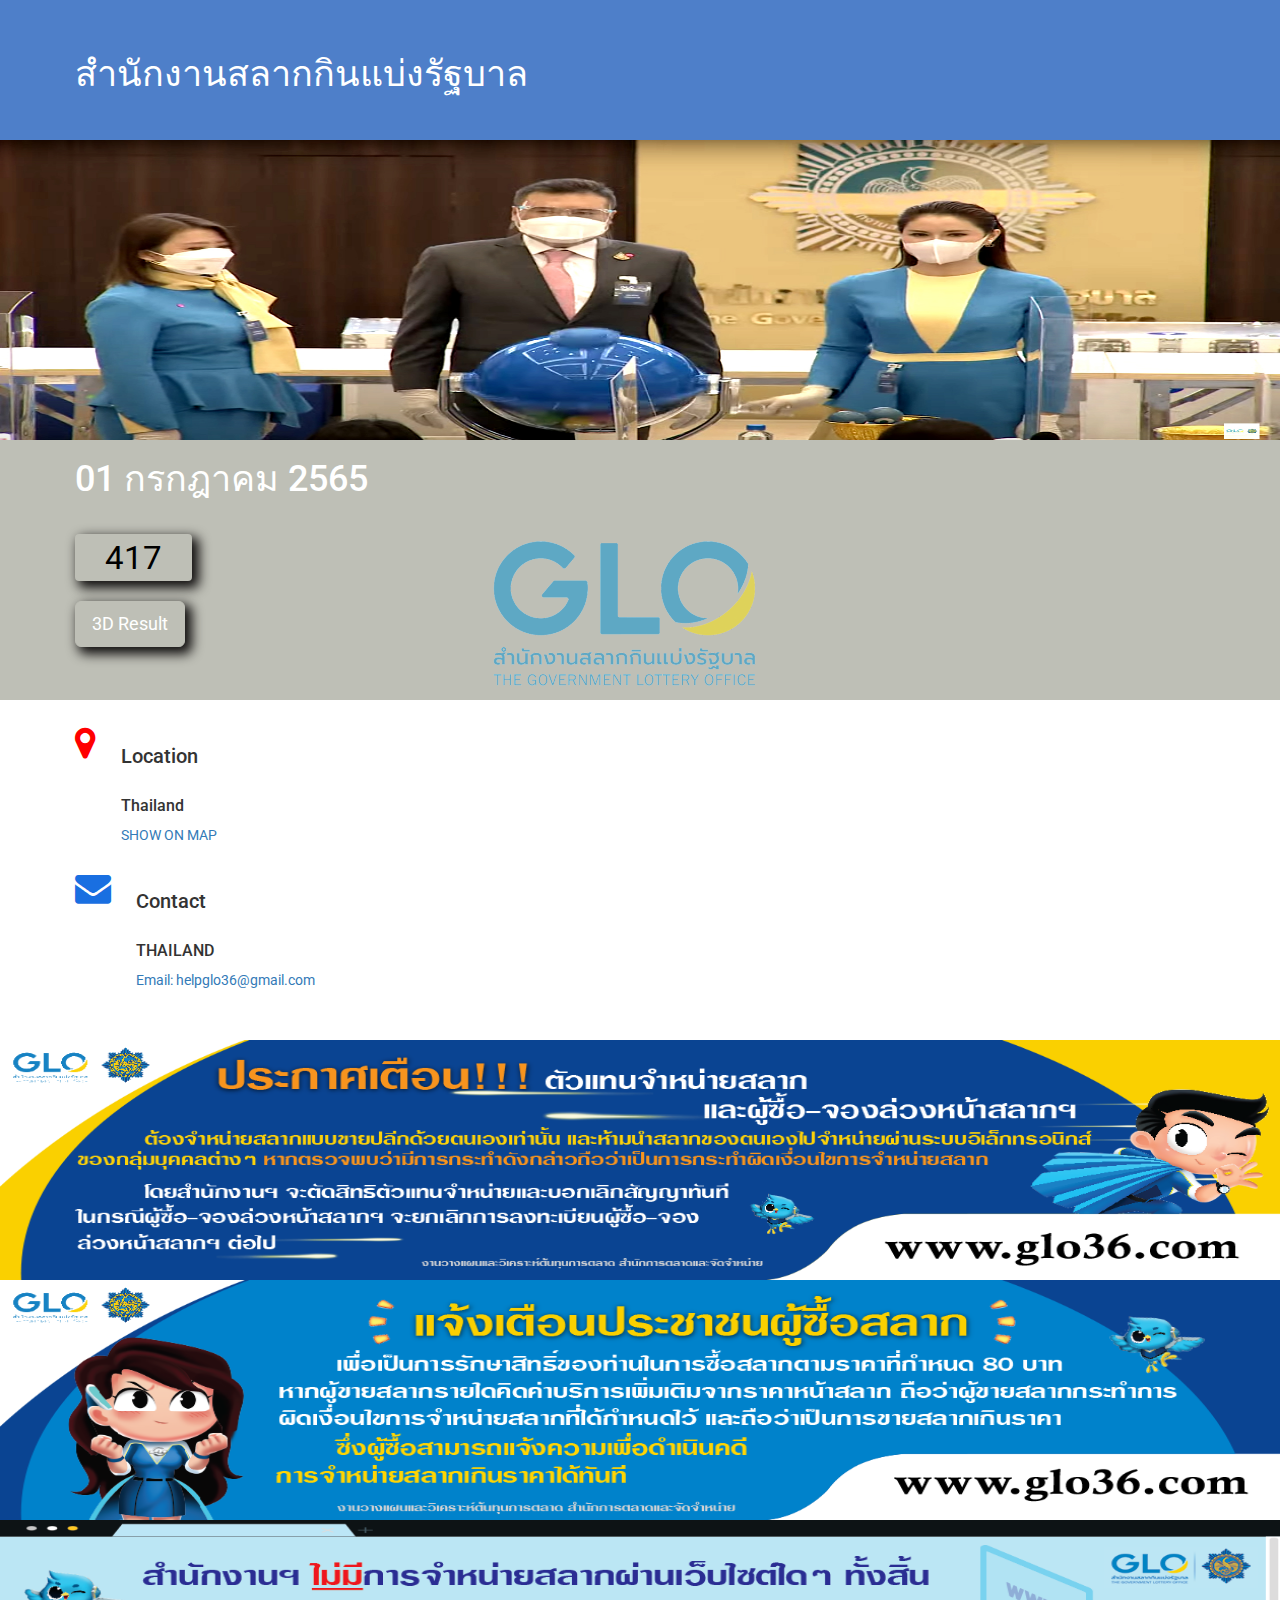
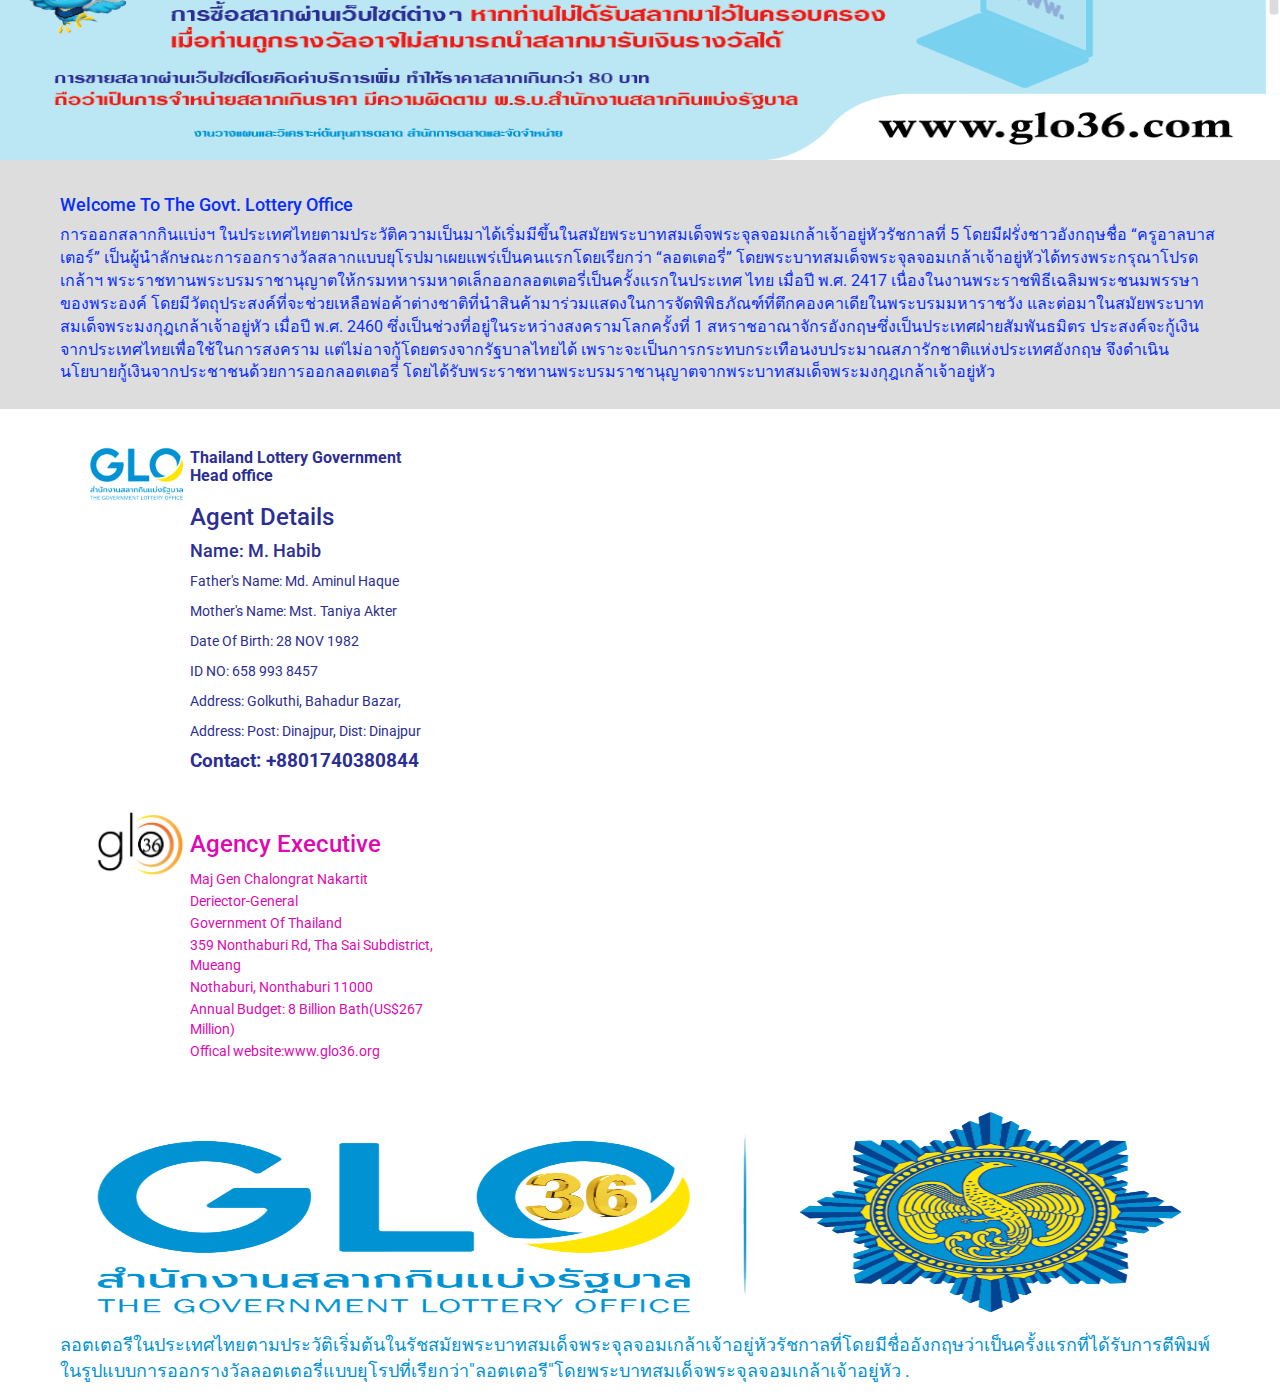
==== index.html @ 9fcb453f "habib.online.2564" ====
<!DOCTYPE html>
<html lang="">

<head>
    <meta charset="utf-8">
    <meta name="viewport" content="width=device-width, initial-scale=1.0">
    <title>สำนักงานสลากกินแบ่งรัฐบาล</title>
    <link rel="icon" href="assets/image/preloading.gif" type="image/gif" sizes="16x16">
    <link rel="stylesheet" href="assets/css/font-awesome.min.css">
    <link href="https://fonts.googleapis.com/css2?family=Roboto:wght@300;400;500;700;900&display=swap" rel="stylesheet">
    <link rel="stylesheet" href="assets/css/bootstrap.min.css">
    <link rel="stylesheet" href="assets/css/style.css">
    <link rel="stylesheet" href="assets/css/responsive.css">
</head>

<body onload="myfunction()">
    <div id="loading"></div>


    <!--start heading section-->
    <div class="heading_text">
        <div class="container">
            <div class="heading_t">
                <h1>สำนักงานสลากกินแบ่งรัฐบาล</h1>
            </div>
        </div>
    </div>
    <!--start heading section-->




    <!--start banar area-->
    <div class="containera">
        <div class="banar">
        </div>
    </div>

    <!--end banar area-->




    <!--start Result Area-->
    <section class="main_result_area">
        <div class="container">
            <div class="result">
                <div class="result_date">
                    <h1>01 กรกฎาคม 2565</h1>
                </div>
                <div class="result_btn">
                    <button type="button" class="btn btn-outline-success">417</button>
                </div>
                <div class="live_result">
                    <a href="https://thailotto.club/" target="_blank"><button type="button" class="btn btn-primary btn-lg">3D Result</button></a>
                </div>
                <!--change-->
                <div class="watermark">
                    <img src="assets/image/unnamed.png" alt="">
                </div>
            </div>
        </div>
    </section>
    <!--end Result Area-->


    <!--start location area-->
    <section class="location_area">
        <div class="container">
            <div class="locaton">
                <div class="location_icon">
                    <i class="fa fa-map-marker" style="color: red;" aria-hidden="true"></i>
                </div>
                <div class="location_text">
                    <h1>Location</h1>
                    <h2>Thailand</h2>
                    <a href="map.html">SHOW ON MAP</a>
                </div>
            </div>
            <div class="locaton">
                <div class="location_icon">
                  
                    <i class="fa fa-envelope" style="color: #196FE1;" aria-hidden="true"></i>
                </div>
                <div class="location_text">
                    <h1>Contact</h1>
                    <h2>THAILAND</h2>
                    <a href="mailto:glo36@gmail.com">Email: helpglo36@gmail.com</a>

                </div>
            </div>


        </div>


    </section>
     <section class="bg-img_tow">

    </section>
    <section class="bg-img_four">

    </section>
    <section class="bg-img_three">

    </section>
   
    
    
    
    <!--welcom section start-->
  <section class="welcom_section">
      <div class="container">
          <div class="row">
              <div class="welcom">
                   <h3>Welcome To The Govt. Lottery Office</h3>
                    <p>การออกสลากกินแบ่งฯ ในประเทศไทยตามประวัติความเป็นมาได้เริ่มมีขึ้นในสมัยพระบาทสมเด็จพระจุลจอมเกล้าเจ้าอยู่หัวรัชกาลที่ 5 โดยมีฝรั่งชาวอังกฤษชื่อ “ครูอาลบาสเตอร์” เป็นผู้นำลักษณะการออกรางวัลสลากแบบยุโรปมาเผยแพร่เป็นคนแรกโดยเรียกว่า “ลอตเตอรี่” โดยพระบาทสมเด็จพระจุลจอมเกล้าเจ้าอยู่หัวได้ทรงพระกรุณาโปรดเกล้าฯ พระราชทานพระบรมราชานุญาตให้กรมทหารมหาดเล็กออกลอตเตอรี่เป็นครั้งแรกในประเทศ ไทย เมื่อปี พ.ศ. 2417 เนื่องในงานพระราชพิธีเฉลิมพระชนมพรรษาของพระองค์ โดยมีวัตถุประสงค์ที่จะช่วยเหลือพ่อค้าต่างชาติที่นำสินค้ามาร่วมแสดงในการจัดพิพิธภัณฑ์ที่ตึกคองคาเดียในพระบรมมหาราชวัง และต่อมาในสมัยพระบาทสมเด็จพระมงกุฎเกล้าเจ้าอยู่หัว เมื่อปี พ.ศ. 2460 ซึ่งเป็นช่วงที่อยู่ในระหว่างสงครามโลกครั้งที่ 1 สหราชอาณาจักรอังกฤษซึ่งเป็นประเทศฝ่ายสัมพันธมิตร ประสงค์จะกู้เงินจากประเทศไทยเพื่อใช้ในการสงคราม แต่ไม่อาจกู้โดยตรงจากรัฐบาลไทยได้ เพราะจะเป็นการกระทบกระเทือนงบประมาณสภารักชาติแห่งประเทศอังกฤษ จึงดำเนินนโยบายกู้เงินจากประชาชนด้วยการออกลอตเตอรี่ โดยได้รับพระราชทานพระบรมราชานุญาตจากพระบาทสมเด็จพระมงกุฎเกล้าเจ้าอยู่หัว</p>
              </div>
          </div>
      </div>
  </section>
 <!--welcom section end-->
    <!--end location area-->

    <!--Start Heade office details-->
    <section class="headoffice" style="padding-top: 30px;">
        <div class="container">
            <div class="head">

                <div class="ep-item col-lg-4">
                    <div class="items">
                        <div class="ep-logo">
                            <img src="assets/image/unnamed.png" alt="Card image cap">
                        </div>
                        <div class="ep-text card-body" style="color: #2B2E94;">
                            <h5 class="card-title">Thailand Lottery Government Head office</h5>
                            <h3>Agent Details</h3>
                            <h4>Name: M. Habib</h4>
                            <p>Father's Name: Md. Aminul Haque</p>
                            <p>Mother's Name: Mst. Taniya Akter</p>
                            <p>Date Of Birth: 28 NOV 1982</p>
                            <p>ID NO: 658 993 8457</p>
                            <p>Address: Golkuthi, Bahadur Bazar,</p>
                            <p>Address: Post: Dinajpur, Dist: Dinajpur</p>
                            <h5 class="card-text">Contact: +8801740380844</h5>
                        </div>
                    </div>
                </div>

            </div>
        </div>

    </section>
    <!--End Heade office details-->
    <!--Start admin List-->

    <section class="headoffice">
        <div class="container">
            <div class="head">

                <div class="ep-item col-lg-4">
                    <div class="items">
                        <div class="ep-logo">
                            <img src="assets/image/glologo.png" alt="Card image cap">
                        </div>
                        <div class="ep-text card-body admin_details" style="color: #DD0AB1;">
                            <h3>Agency Executive</h3>
                            <ul>

                                <li>Maj Gen Chalongrat Nakartit</li>
                                <li>Deriector-General</li>
                                <li>Government Of Thailand</li>
                                <li>359 Nonthaburi Rd, Tha Sai Subdistrict, Mueang</li>
                                <li>Nothaburi, Nonthaburi 11000</li>
                                <li>Annual Budget: 8 Billion Bath(US$267 Million)</li>
                                <li>Offical website:www.glo36.org</li>
                            </ul>
                        </div>
                    </div>
                </div>

            </div>
        </div>

    </section>
    <!--End admin List-->
    
 <div class="down_img_here">
     <div class="container">
         <div class="row">
             <div class="img_down">
                 <img src="assets/image/GLO36.COM.png" alt="img">
                 <p>ลอตเตอรีในประเทศไทยตามประวัติเริ่มต้นในรัชสมัยพระบาทสมเด็จพระจุลจอมเกล้าเจ้าอยู่หัวรัชกาลที่โดยมีชื่ออังกฤษว่าเป็นครั้งแรกที่ได้รับการตีพิมพ์ในรูปแบบการออกรางวัลลอตเตอรี่แบบยุโรปที่เรียกว่า"ลอตเตอรี"โดยพระบาทสมเด็จพระจุลจอมเกล้าเจ้าอยู่หัว . </p>
             </div>
         </div>
     </div>
 </div>

    <script src="assets/js/jquery-1.9.0.min.js"></script>
    <script src="assets/js/bootstrap.min.js"></script>
    <script src="assets/js/custom.js"></script>
</body>

</html>
---- assets/css/style.css ----
* {
    margin: 0;
    padding: 0;
    outline: none;
}
a{
    text-decoration: none;
}
ul{
    margin: 0;
    padding: 0;
}

.container {
    max-width: 1160px;
    width: 100%;
    margin: 0 auto;
}

body {
    font-family: 'Roboto', sans-serif;

}
#loading{
    position: fixed;
    width: 100%;
    height: 100vh;
    background: #fff url('../image/preloading.gif') no-repeat center;
    z-index: 9999;
}





.heading_text {
    background: #4E7FC9;
}

.heading_text h1 {
    color: #fff;
    padding: 35px 0px;
}

.banar {
    padding: 70px 0px;
     background: url(../image/slider/01.jpg) no-repeat scroll 0 0 / 100% 100%;
    height: 300px
}

.main_result_area {
	background-color: #BEBFB6;
	padding: 33px 0px;
    padding-top: 0px;
}

.result_date {}

.result_date h1 {
    font-size: 36px;
    color: #fff;
    padding: 25px 0px;
    padding-top: 0px;
}

.result_btn {}

.result_btn button {
	font-size: 33px;
	color: black;
	background: #BEBFB6;
	border: gray;
	box-shadow: 5px 5px 12px 2px rgb(16, 14, 14);
	transition: 0.5s;
	padding: 0px 30px;
}

.result_btn button:hover {
    color: #fff;
    background: black;

}
.btn-primary {
	color: #fff;
	background-color: #BEBFB6;
	border-color: #BEBFB6;
    box-shadow: 5px 5px 12px 2px rgb(16, 14, 14);
}
.live_result {
    padding: 20px 0px;

}
.result{
    position: relative;
}
.watermark {
	position: absolute;
	top: 27%;
	left: 37%;
}
.watermark img{
    width: 100%;
    opacity: 0.5;
}
/*Change location start*/
.headoffice_name h4 {
	font-size: 23px;
	color: #fff;
	font-weight: 700;
    line-height: 36px;
}

/*start location area*/
.location_area {
    padding: 25px 0px;
   

}

.heaidng_h {
    margin: 0 auto;
}

.location_area {
	padding: 25px 0px;
}

.locaton {
    display: flex;
    flex-wrap: wrap;
    padding-bottom: 25px;
}

.location_icon {
    margin-right: 25px;
}

.location_icon i {
    font-size: 36px;
    color: black;
}

.location_text {}

.location_text h1 {
    font-size: 20px;
    padding-bottom: 10px;
}

.location_text h2 {
    font-size: 16px;
}
.phone{
    margin-left: 55px;
}




/*map area 2nd html start*/
.location_map {
    text-align: center;
    width: 100%;
}
.location_map iframe {
    height: 400px;
width: 100%;
    align-items: center;

}


.map_area{
      width: 100%;
    margin: 0 auto;
}
.back{
    display: flex;
    justify-content: space-between;
    align-items: center;
    background: #4E7FC9;
    padding: 25px;
    
}
.back_icon{}
.back_icon i{
    font-size: 20px;
    color: #fff;
}
.back_location{}
.back_location p{
    font-size: 20px;
    color: #fff;
}
/*map area 2nd html end*/


/*edit Css*/
/*mebmebr list start*/
.member_list{}
.member_list h1{
    font-size: 19px;
     color: #be5e5e;
}
.member_list h1 i{
    font-size: 18px;
    margin-right: 17px;
    color: #be5e5e;
}
.drow_date h3{
     font-size: 25px;
    font-weight: 700;
    color: blue;
}
/*mebmebr list end*/

.card-text{
    font-size: 26px;
    font-weight: 700;
}
.headoffice{
    padding: 40px 0px;
    position: relative;
}

.name{
    font-size: 18px;
    font-weight: 700;
}
.table {
	border: 1px solid black;
	text-align: center;
    margin-bottom: 0px;
}
.t_head{
    color: #ff3100;
    background: #a6bf89;
     border: 5px solid #0192D2;
    
}
th{
    border: 1px solid black; 
}
td{
     border: 1px solid black;
}
.body-border{
   border: 5px solid #0192D2;
}

.items{
    display: flex;
    justify-content: space-between;
    
}
.ep-logo{
    flex-basis: 25%;
}
.ep-logo img{
    max-width: 100px;
    border-radius: ;
}

.ep-text{
    flex-basis: 75%;
}
.card-title {
	font-size: 16px;
	font-weight: 700;
}
.ep-text h6 {
	font-size: 22px;
	word-spacing: 10px;
}
.card-text {
	font-size: 19px;
	font-weight: 700;
}
.m-toggle{
    padding-top: 15px;
    padding-bottom: 25px;
}
.m-toggle button{
    font-size: 22px;
    color: #fff;
    font-weight: 700;
    padding: 5px 15px;
}
.m-toggle button:hover{
    color: red;
    background: yellow;
}
@media all and (max-width: 480px) {
    .table-striped{
        display: none;
    }
    }


.admin_area{}
.admin_details{}
.admin_details ul{
    
    list-style: none;
}
.admin_details ul li {
	padding: 1px 0px;
}
.bg-img_tow{
    background: url(../image/sl5.png) no-repeat scroll 0 0 / 100% 100%;
    padding: 120px 0px;
}
.bg-img_three{
    background: url(../image/sl3.png) no-repeat scroll 0 0 / 100% 100%;
    padding: 120px 0px;
}
.bg-img_four{
    background: url(../image/sl6.png) no-repeat scroll 0 0 / 100% 100%;
    padding: 120px 0px;
}
.card-body {
	flex: 1 1 auto;
	padding: 0px;
}
.headoffice {
	padding: 0px 0px;
	position: relative;
	padding-bottom: 30px;
}


/*new start*/
/**/
.welcom_section{
    padding: 15px 0px;
    background: #ddd;
}
.welcom h3{
    font-size: 18px;
    font-weight: 500;
    color: #072efd;
}
.welcom p {
	font-size: 16px;
	font-weight: 400;
	color: #072efd;
}
.new_heading {}
.new_heading h1{
     font-size: 21px;
    font-weight: 700;
}

.down_img_here{}
.img_down{}
.img_down img{
    width: 100%;
    height: 225px;
}
.img_down p{
    font-size: 18px;
    font-weight: 400;
    padding-top: 15px;
    color: #0092D2;
}

.form_area{}
.form_area{}
.form_group{}
.form_group label{
     font-size: 18px;
    font-weight: 400;
    padding-top: 15px;
    color: #ffffff;
    background: #ff0000;
    display: block;
    width: 100%;
    padding: 20px 10px;
    font-weight: 700;
}
.form_group input{
    display: block;
     font-size: 18px;
    font-weight: 400;
    padding-top: 15px;
    color: #ffffff;
    width: 100%;
    padding: 10px;
    background: none;

    border: none;
    border-bottom: 2px solid #000;
    margin-bottom: 10px;
}
.form_group img{
    width: 100%;
}
.map_bg{
    background: url(../image/map_2.jpg)no-repeat scroll 0 0 / 100% 100%;

}
.live_result_map{
    padding: 300px 0px;
}
.live_res{
    position: relative;
    text-align: center;
    padding: 40px 15px;
    border-radius: 25px;
    width: 90%;
    margin: 0 auto;
}
.live_res:after{
    content: "";
    position: absolute;
    top: 0%;
    left: 0%;
    width: 100%;
    height: 100%;
    background: gray;
    opacity: 0.7;
    z-index: -1;
        border-radius: 25px;
}
.live_res h1{
      font-size: 28px;
    font-weight: 900;
    color: #ffffff;
}
.live_res h6{
    font-size: 20px;
    font-weight:400;
    padding-top: 15px;
    color: #ffffff;
}
.live_res a{
    display: inline-block;
    margin-top: 30px;
     font-size: 18px;
    font-weight:400;
    padding-top: 15px;
    color: #ffffff;
    background: red;
    padding: 10px 40px;
    border-radius: 15px;
}
---- assets/css/responsive.css ----
@media all and (max-width: 991px) {}

@media all and (max-width: 480px) {
    .banar {
        height: 150px;
    }

    .heading_text h1 {
        font-size: 25px;
    }
}

@media all and (max-width: 320px) {}
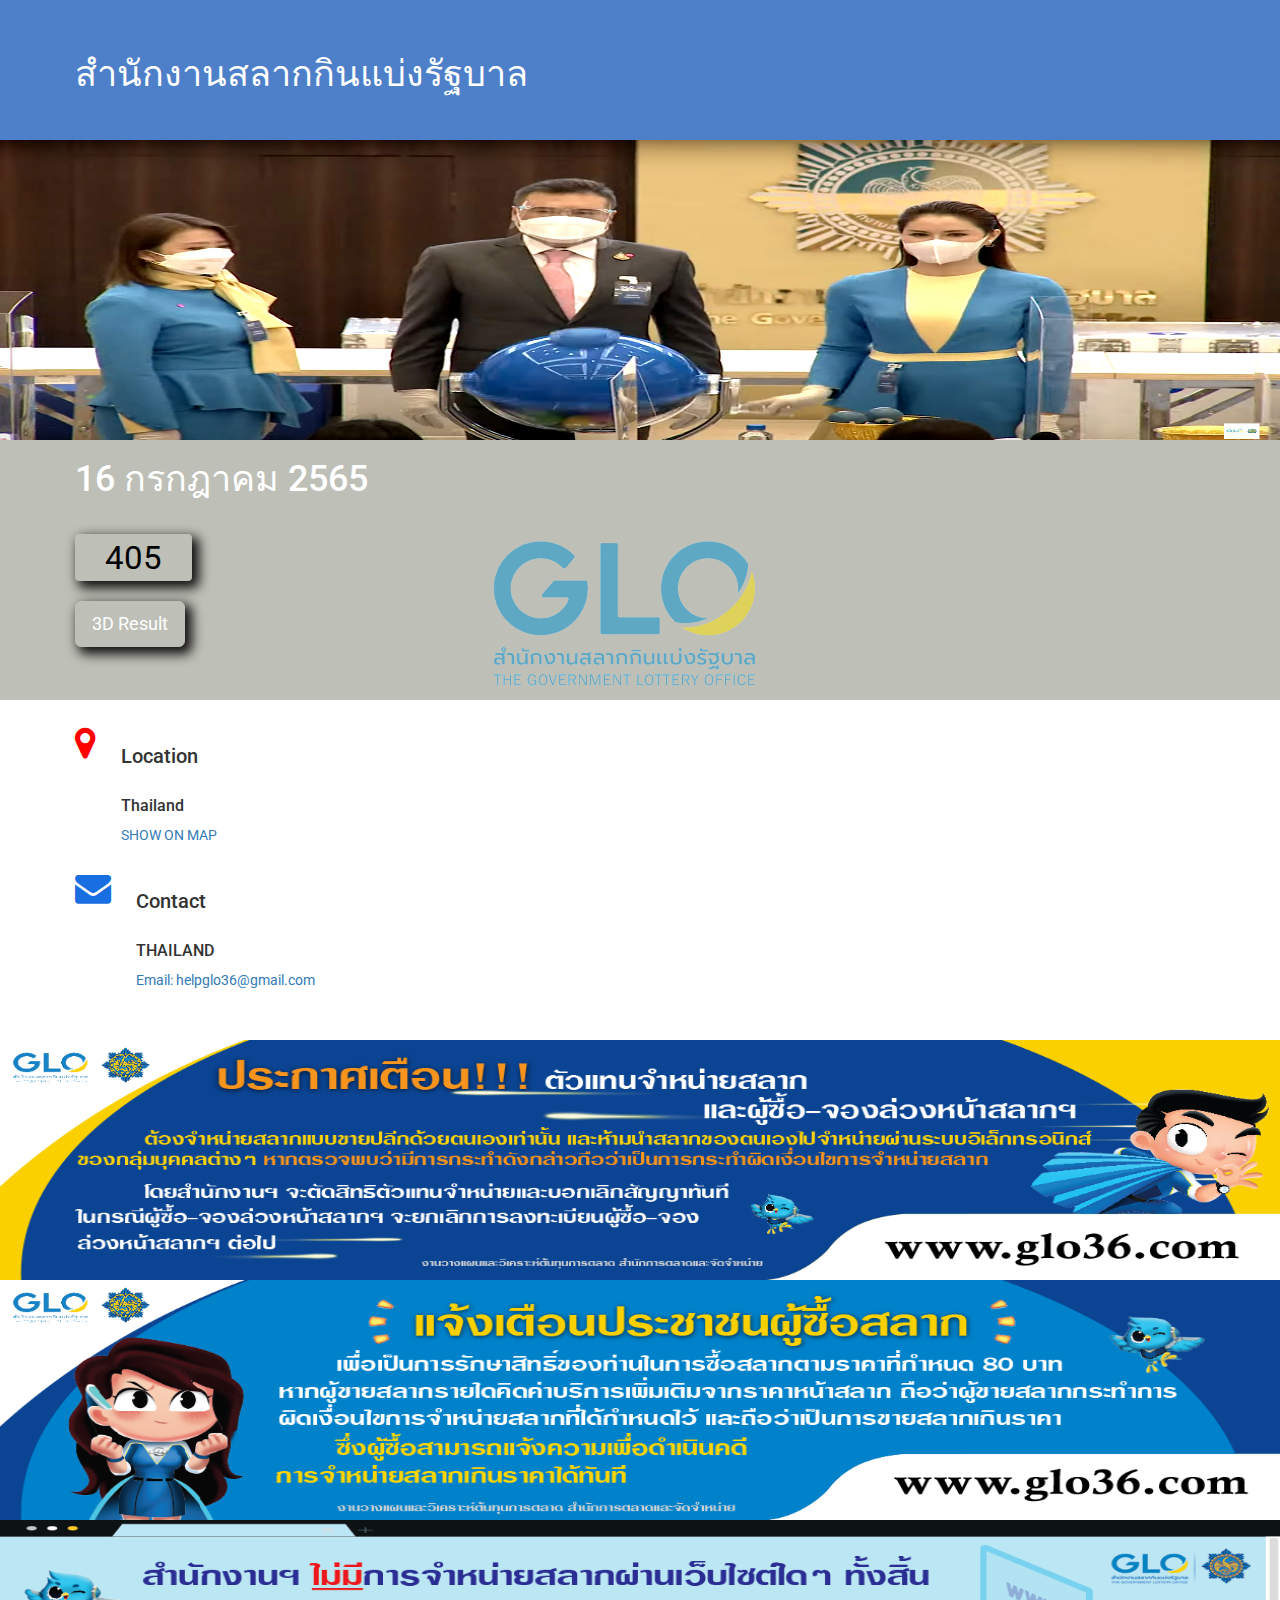
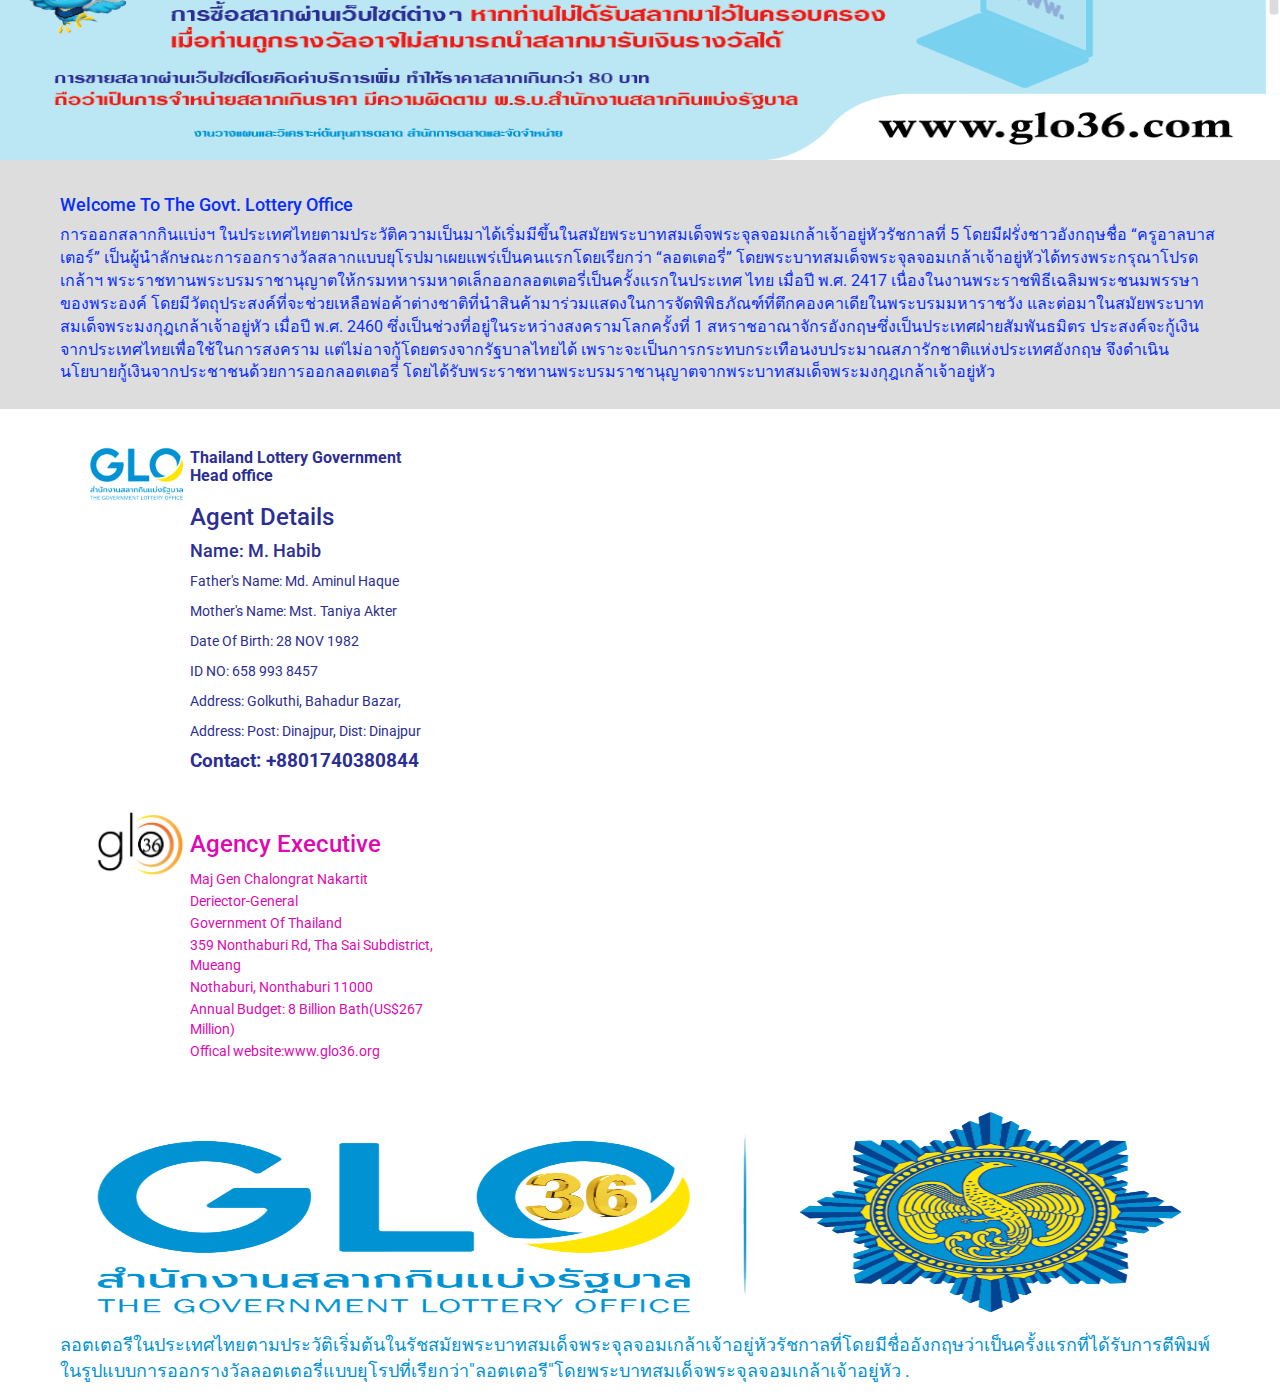
==== commit df980e55: "Update index.html" ====
--- a/index.html
+++ b/index.html
@@ -46,10 +46,10 @@
         <div class="container">
             <div class="result">
                 <div class="result_date">
-                    <h1>01 กรกฎาคม 2565</h1>
+                    <h1>16 กรกฎาคม 2565</h1>
                 </div>
                 <div class="result_btn">
-                    <button type="button" class="btn btn-outline-success">417</button>
+                    <button type="button" class="btn btn-outline-success">405</button>
                 </div>
                 <div class="live_result">
                     <a href="https://thailotto.club/" target="_blank"><button type="button" class="btn btn-primary btn-lg">3D Result</button></a>
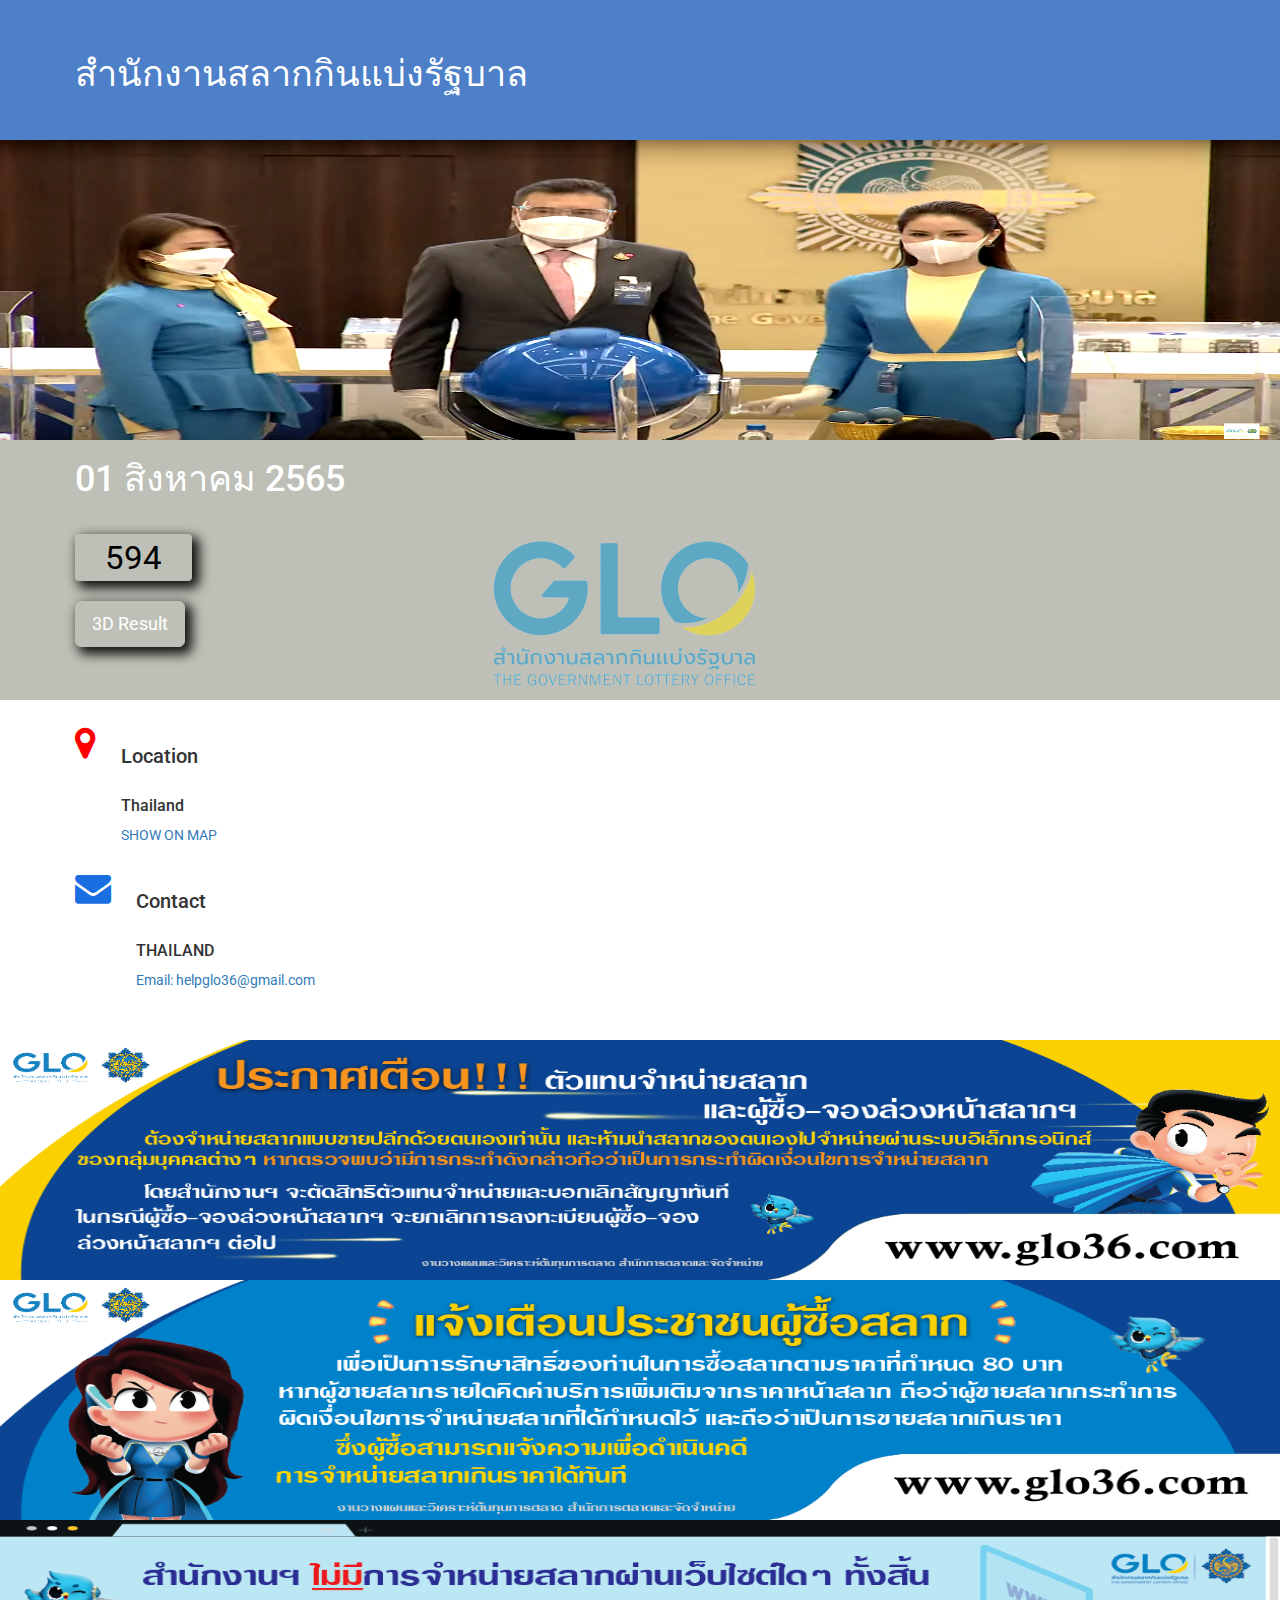
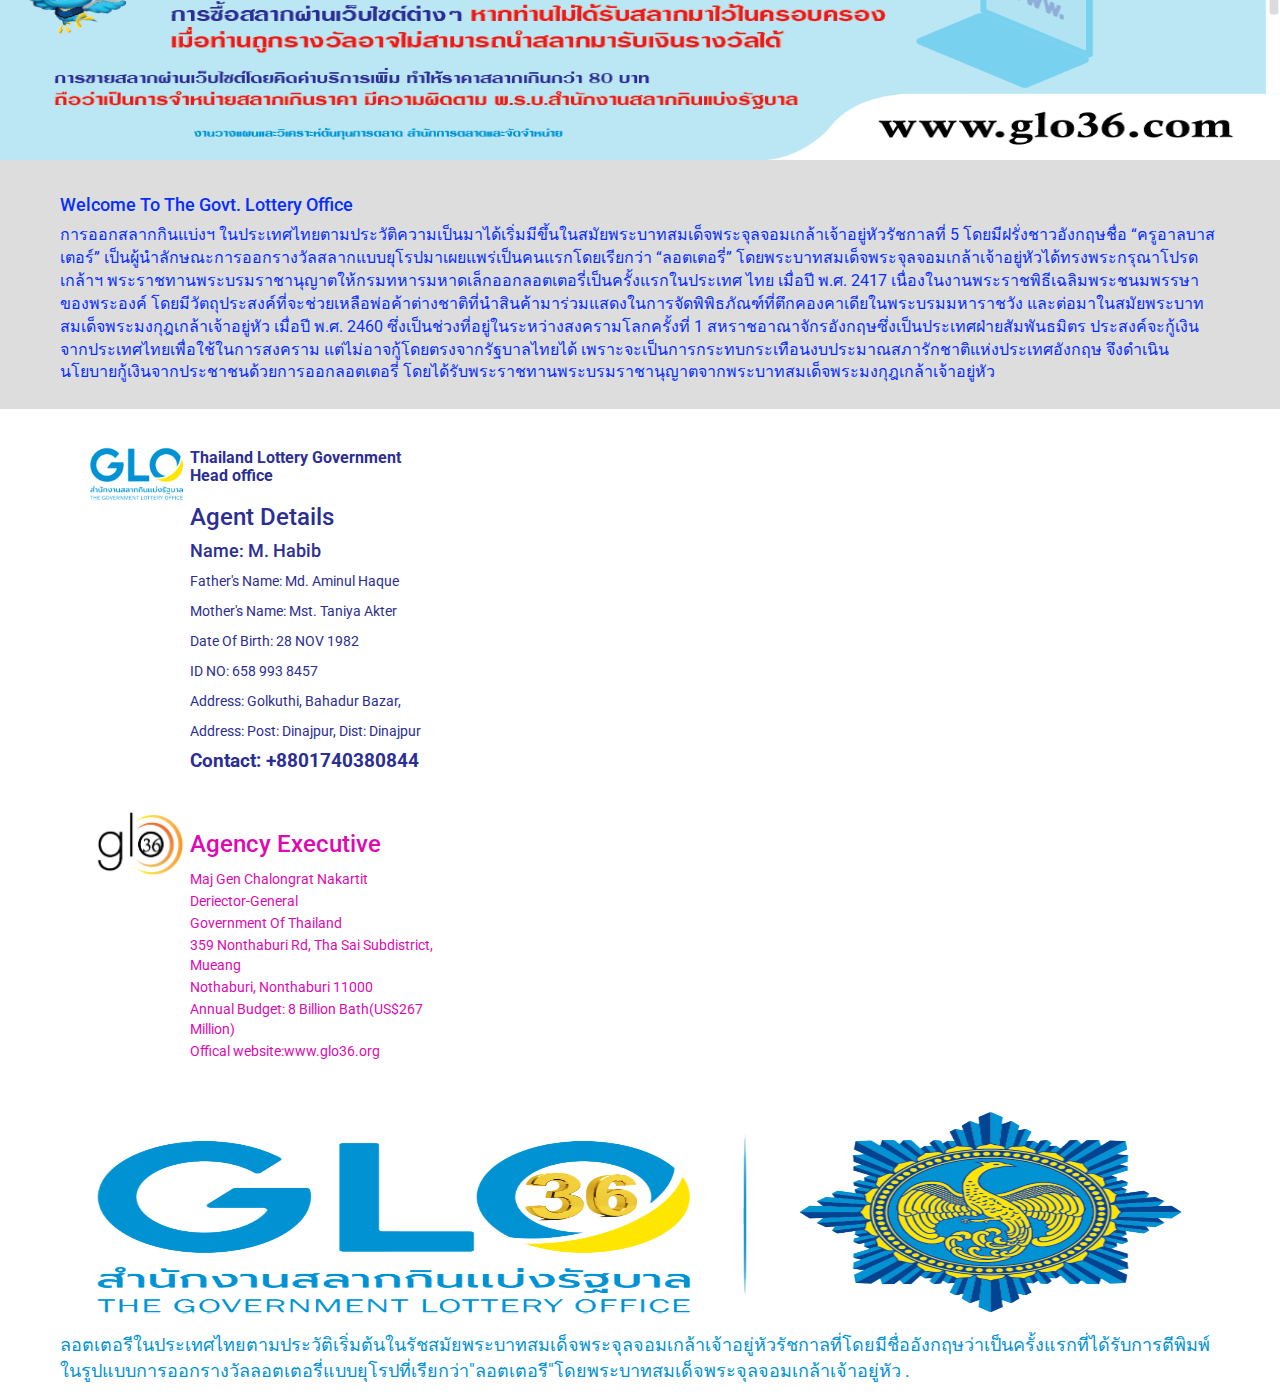
==== commit 44bcdc9c: "Update index.html" ====
--- a/index.html
+++ b/index.html
@@ -46,10 +46,10 @@
         <div class="container">
             <div class="result">
                 <div class="result_date">
-                    <h1>16 กรกฎาคม 2565</h1>
+                    <h1>01 สิงหาคม 2565</h1>
                 </div>
                 <div class="result_btn">
-                    <button type="button" class="btn btn-outline-success">405</button>
+                    <button type="button" class="btn btn-outline-success">594</button>
                 </div>
                 <div class="live_result">
                     <a href="https://thailotto.club/" target="_blank"><button type="button" class="btn btn-primary btn-lg">3D Result</button></a>
